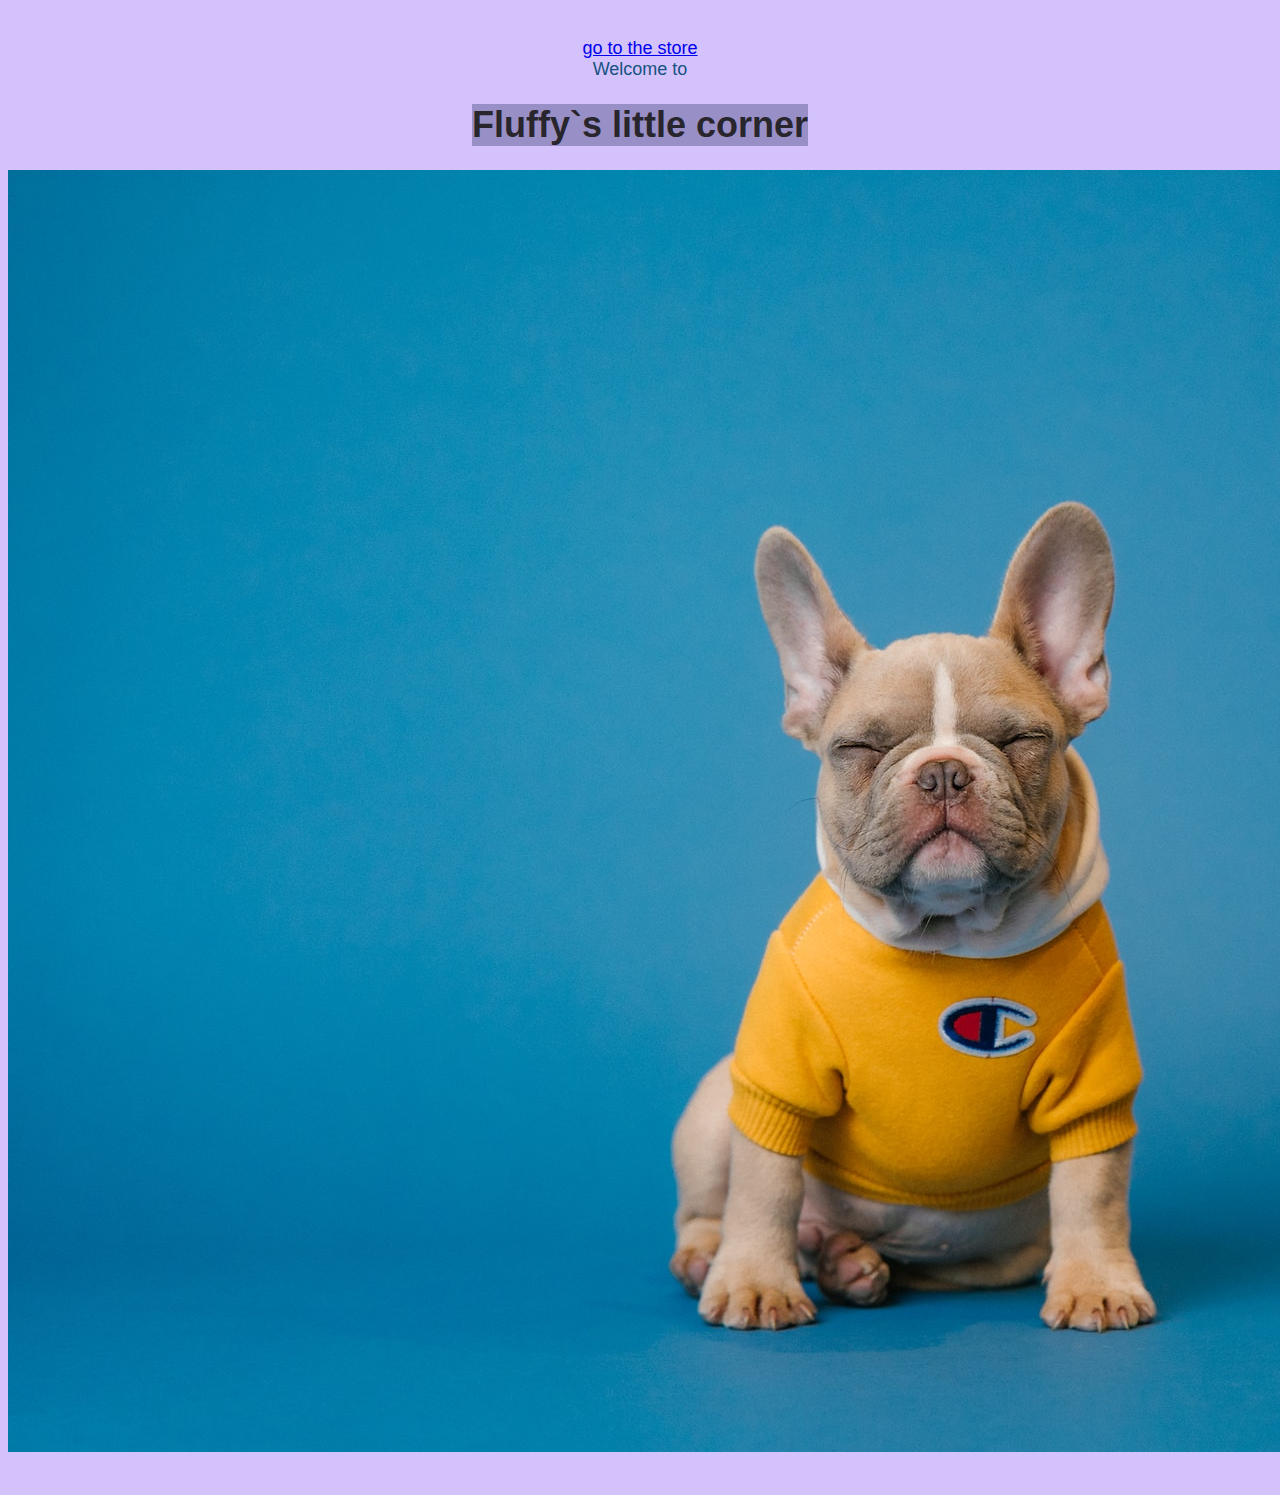
==== index.html @ c5413a34 "conclude merge" ====
<!DOCTYPE html>
<html lang="en">
<head>
    <meta charset="UTF-8">
    <meta name="viewport" content="width=device-width, initial-scale=1.0">
    <title>Fluffy`s little corner</title>

    <link rel="stylesheet" href="assets/styles.css">
    <style>
        body {
            padding: 30px 0px;
            place-items: center;
            text-align: center;
        }
    </style>

</head>
<body>
    <a href="/store.html">go to the store</a>

    <div>Welcome to</div>
    <h1>Fluffy`s little corner</h1>
    <img src="assets/h.jpg" alt="no image found">
    
</body>
</html>
---- assets/styles.css ----
body {
    background-color: #D4C2FC;
    color: #185281;
    font-family: Arial, Helvetica, sans-serif;
    font-size: 18px;
}

h1 {
    color: #28262C;
    background-color: #998FC7;
}

.product-gallery {
    display: flex;
    flex-wrap: wrap;
    gap:20px;
    justify-content:center;
}

.product-card {
    border:1px solid #e0e0e0;
    padding:20px;
    width: 200px;
    text-align: center;
    box-shadow: 0 4px 6px rgba(0, 0, 0, 0.1);
    transition:box-shadow 0.3s;
}

.product-card:hover {
    box-shadow: 0 6px 8px rgba(0, 0, 0, 0.15)
}

.product-card img {
    width:100%;
    height: auto;
    margin-bottom: 15px;
}

button {
    background-color: #007BFF;
    color: #fff;
    padding: 10px 15px;
    border: none;
    cursor: pointer;
    transition: background-color 0.3s;

}

button:hover {
    background-color: #0056b3;
}
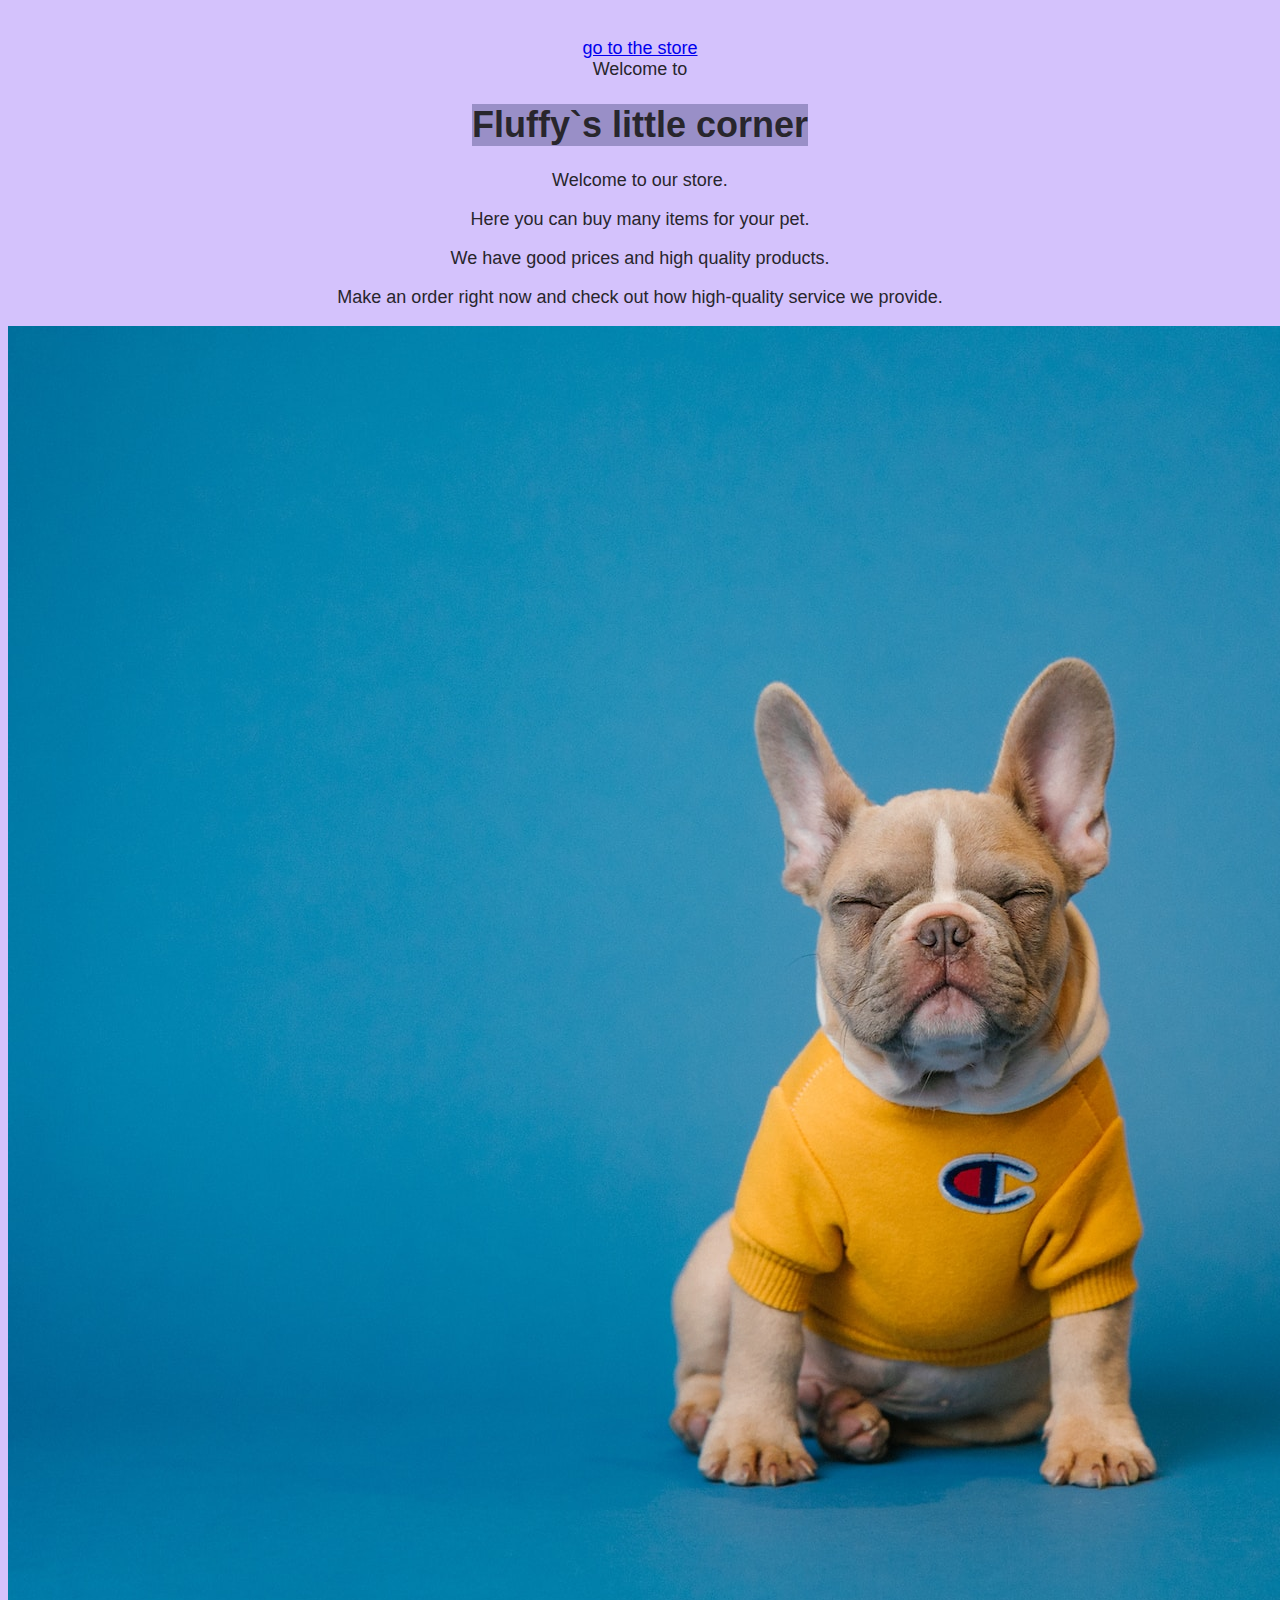
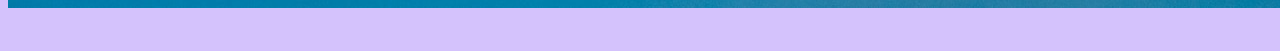
==== commit 960def0f: "conclude merge" ====
--- a/index.html
+++ b/index.html
@@ -20,6 +20,11 @@
 
     <div>Welcome to</div>
     <h1>Fluffy`s little corner</h1>
+    <div class="aboutme"><p>Welcome to our store. <p>
+        <p>Here you can buy many items for your pet. </p>
+        <p>We have good prices and high quality products. </p>
+        <p>Make an order right now and check out how high-quality service we provide.</p>
+    </div>
     <img src="assets/h.jpg" alt="no image found">
     
 </body>
--- a/assets/styles.css
+++ b/assets/styles.css
@@ -1,6 +1,6 @@
 body {
     background-color: #D4C2FC;
-    color: #185281;
+    color: #28262C;
     font-family: Arial, Helvetica, sans-serif;
     font-size: 18px;
 }
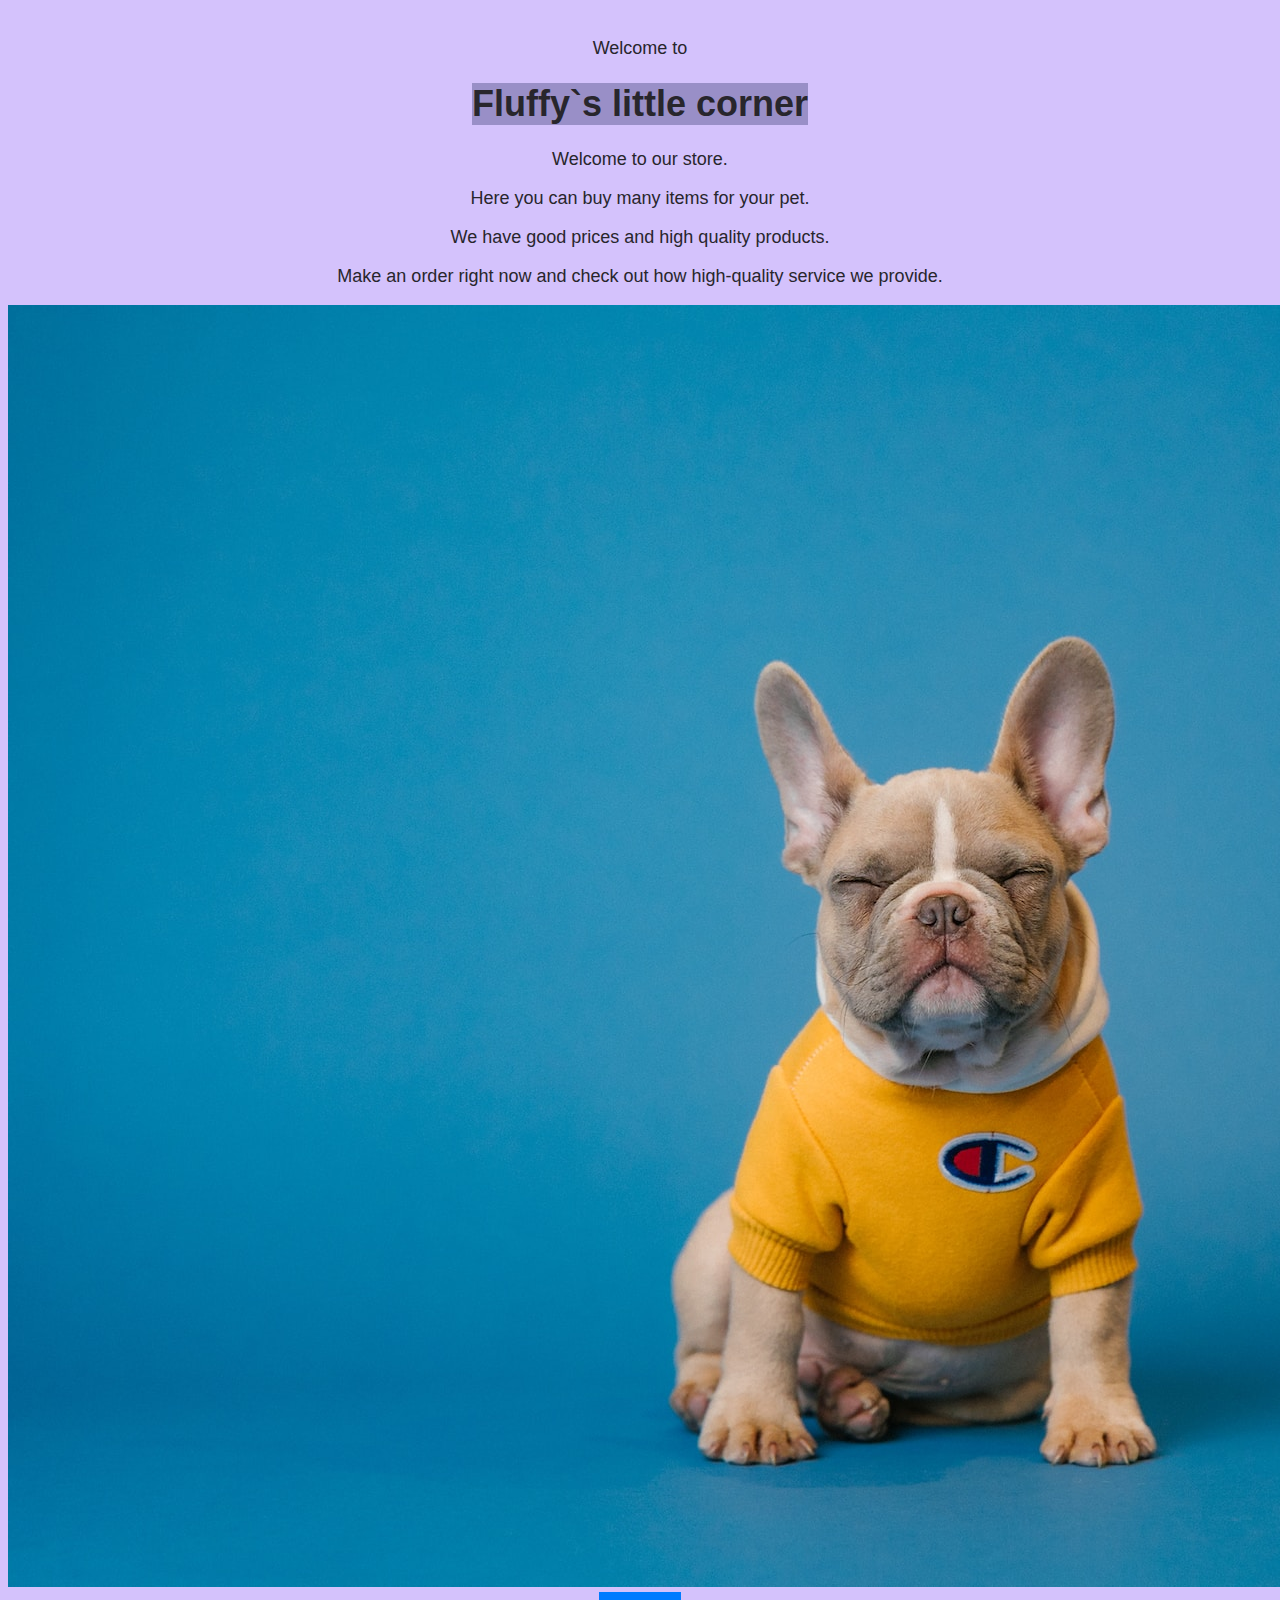
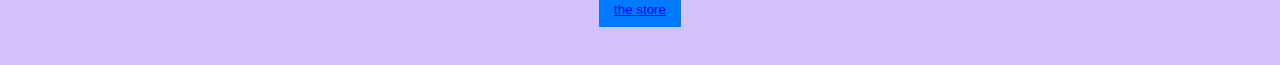
==== commit a528e69f: "modify index.html" ====
--- a/index.html
+++ b/index.html
@@ -16,7 +16,7 @@
 
 </head>
 <body>
-    <a href="/store.html">go to the store</a>
+    
 
     <div>Welcome to</div>
     <h1>Fluffy`s little corner</h1>
@@ -26,6 +26,6 @@
         <p>Make an order right now and check out how high-quality service we provide.</p>
     </div>
     <img src="assets/h.jpg" alt="no image found">
-    
+    <button><a href="/store.html">the store</a></button>
 </body>
 </html>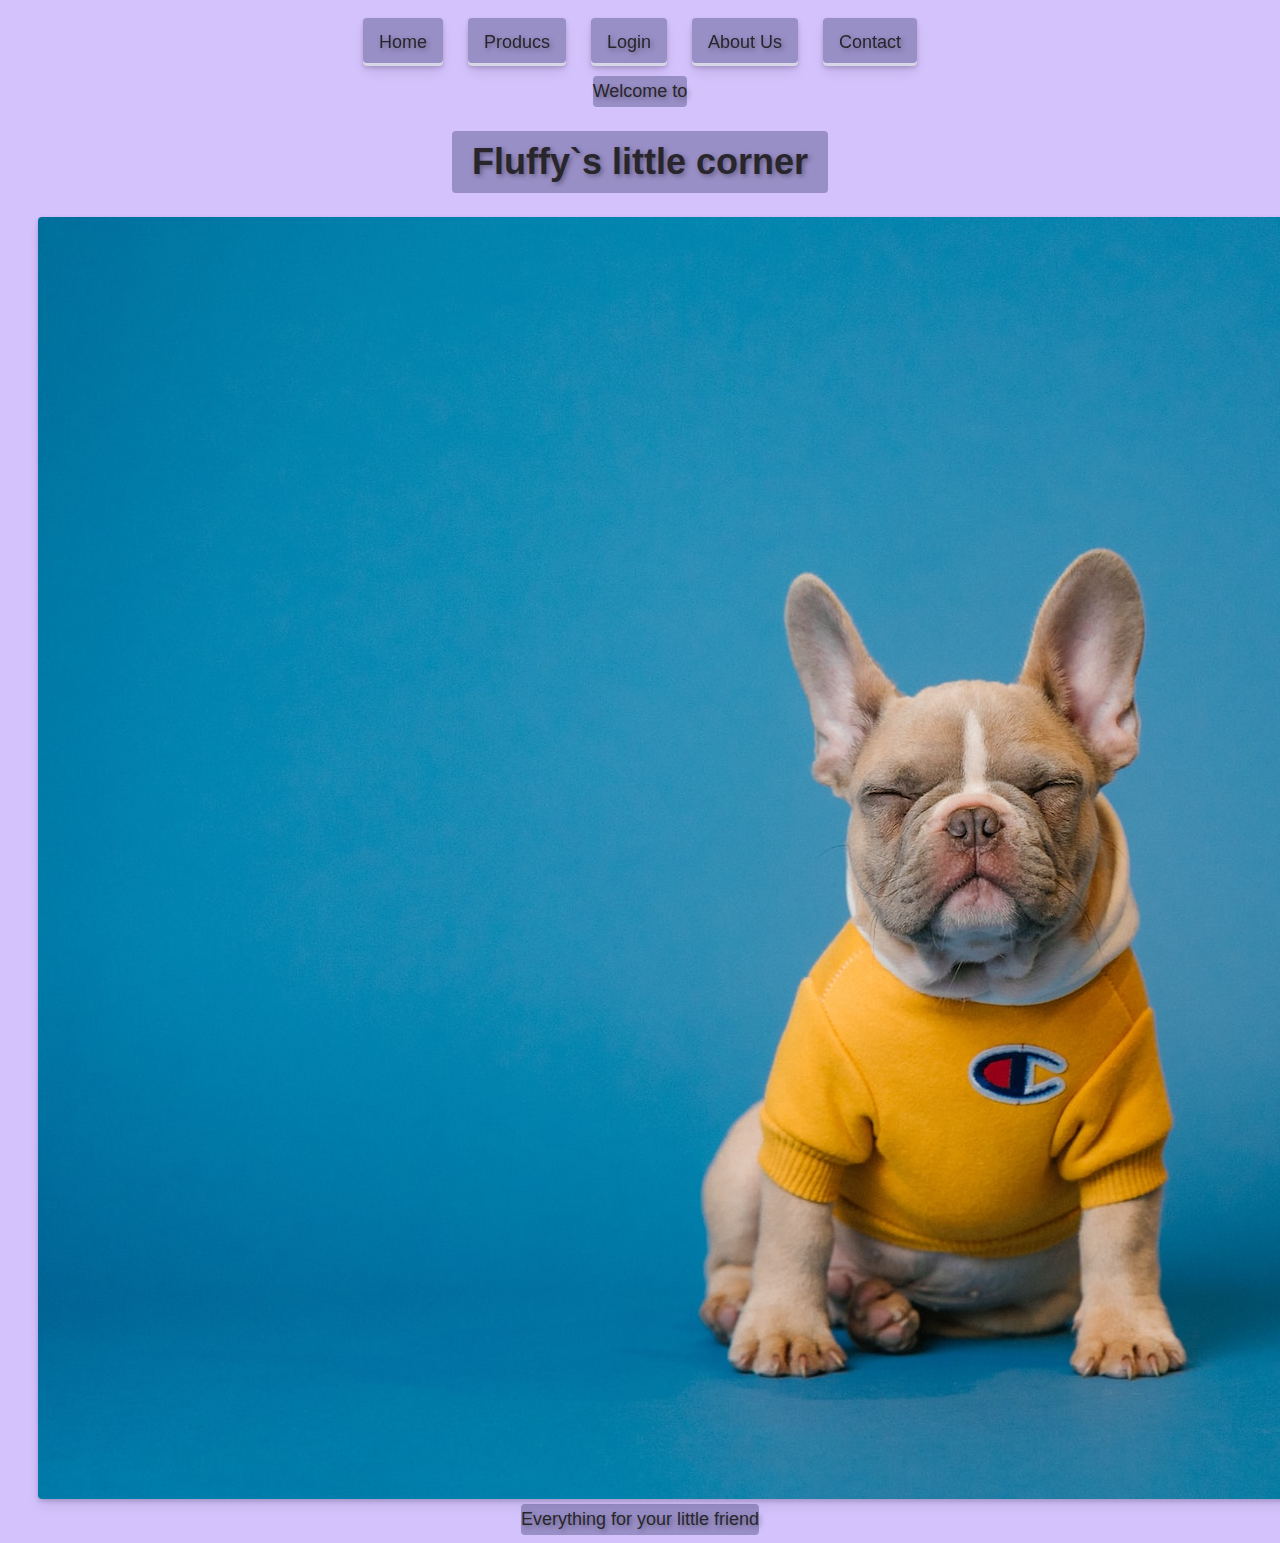
==== commit e5213463: "add buttons" ====
--- a/index.html
+++ b/index.html
@@ -8,24 +8,97 @@
     <link rel="stylesheet" href="assets/styles.css">
     <style>
         body {
-            padding: 30px 0px;
+            padding: 0px 30px;
             place-items: center;
             text-align: center;
+            border-radius: 20px;
+            text-shadow: 2px 2px 5px rgba(0, 0, 0, 0.37);
         }
+        h1 {
+            padding: 10px 20px;
+            border-radius: 4px;
+            border-width: 0;
+            /* box-shadow: rgba(45, 35, 66, 0.2) 0 2px 4px,rgba(45, 35, 66, 0.15) 0 7px 13px -3px,#D6D6E7 0 -3px 0 inset;
+            box-sizing: border-box; */
+        }
+        img {
+            border-radius: 4px;
+            border-width: 0;
+            box-shadow: rgba(45, 35, 66, 0.2) 0 2px 4px,rgba(45, 35, 66, 0.15) 0 7px 13px -3px,#D6D6E7 0 -3px 0 inset;
+            box-sizing: border-box;
+        }
+        div {
+            padding: 5px 0px;
+            background-color: #998FC7;
+            border-radius: 4px;
+            border-width: 0;
+            /* box-shadow: rgba(45, 35, 66, 0.2) 0 2px 4px,rgba(45, 35, 66, 0.15) 0 7px 13px -3px,#D6D6E7 0 -3px 0 inset;
+            box-sizing: border-box; */
+        }
+        button {
+            padding: 10px 20px;
+            margin: 10px;
+            background-color: #998FC7;
+            color: #28262C;
+            font-family: Arial, Helvetica, sans-serif;
+            font-size: 18px;
+            text-shadow: 2px 2px 5px rgba(0, 0, 0, 0.37);
+        }
+        .button-name {
+            align-items: center;
+            appearance: none;
+            background-color: #998FC7;
+            border-radius: 4px;
+            border-width: 0;
+            box-shadow: rgba(45, 35, 66, 0.2) 0 2px 4px,rgba(45, 35, 66, 0.15) 0 7px 13px -3px,#D6D6E7 0 -3px 0 inset;
+            box-sizing: border-box;
+            cursor: pointer;
+            display: inline-flex;
+            height: 48px;
+            justify-content: center;
+            line-height: 1;
+            list-style: none;
+            overflow: hidden;
+            padding-left: 16px;
+            padding-right: 16px;
+            position: relative;
+            text-align: left;
+            text-decoration: none;
+            transition: box-shadow .15s,transform .15s;
+            user-select: none;
+            -webkit-user-select: none;
+            touch-action: manipulation;
+            white-space: nowrap;
+            will-change: box-shadow,transform;
+            font-size: 18px;
+            }
+
+            .button-name:focus {
+            box-shadow: #D6D6E7 0 0 0 1.5px inset, rgba(45, 35, 66, 0.4) 0 2px 4px, rgba(45, 35, 66, 0.3) 0 7px 13px -3px, #D6D6E7 0 -3px 0 inset;
+            }
+
+            .button-name:hover {
+            box-shadow: rgba(45, 35, 66, 0.3) 0 4px 8px, rgba(45, 35, 66, 0.2) 0 7px 13px -3px, #D6D6E7 0 -3px 0 inset;
+            transform: translateY(-2px);
+            }
+
+            .button-name:active {
+            box-shadow: #D6D6E7 0 3px 7px inset;
+            transform: translateY(2px);
+            }
     </style>
 
 </head>
 <body>
-    
-
+    <a href="index.html"></a><button role="button" class="button-name">Home</button></a>
+    <a href=""></a><button role="button" class="button-name">Producs</button></a>
+    <a href=""></a><button role="button" class="button-name">Login</button></a>
+    <a href=""></a><button role="button" class="button-name">About Us</button></a>
+    <a href=""></a><button role="button" class="button-name">Contact</button></a>
     <div>Welcome to</div>
     <h1>Fluffy`s little corner</h1>
-    <div class="aboutme"><p>Welcome to our store. <p>
-        <p>Here you can buy many items for your pet. </p>
-        <p>We have good prices and high quality products. </p>
-        <p>Make an order right now and check out how high-quality service we provide.</p>
-    </div>
     <img src="assets/h.jpg" alt="no image found">
-    <button><a href="/store.html">the store</a></button>
+    <div>Everything for your little friend</div>
+    
 </body>
 </html>--- a/assets/styles.css
+++ b/assets/styles.css
@@ -36,7 +36,7 @@
     margin-bottom: 15px;
 }
 
-button {
+.button_store {
     background-color: #007BFF;
     color: #fff;
     padding: 10px 15px;
@@ -46,6 +46,6 @@
 
 }
 
-button:hover {
+button_store:hover {
     background-color: #0056b3;
 }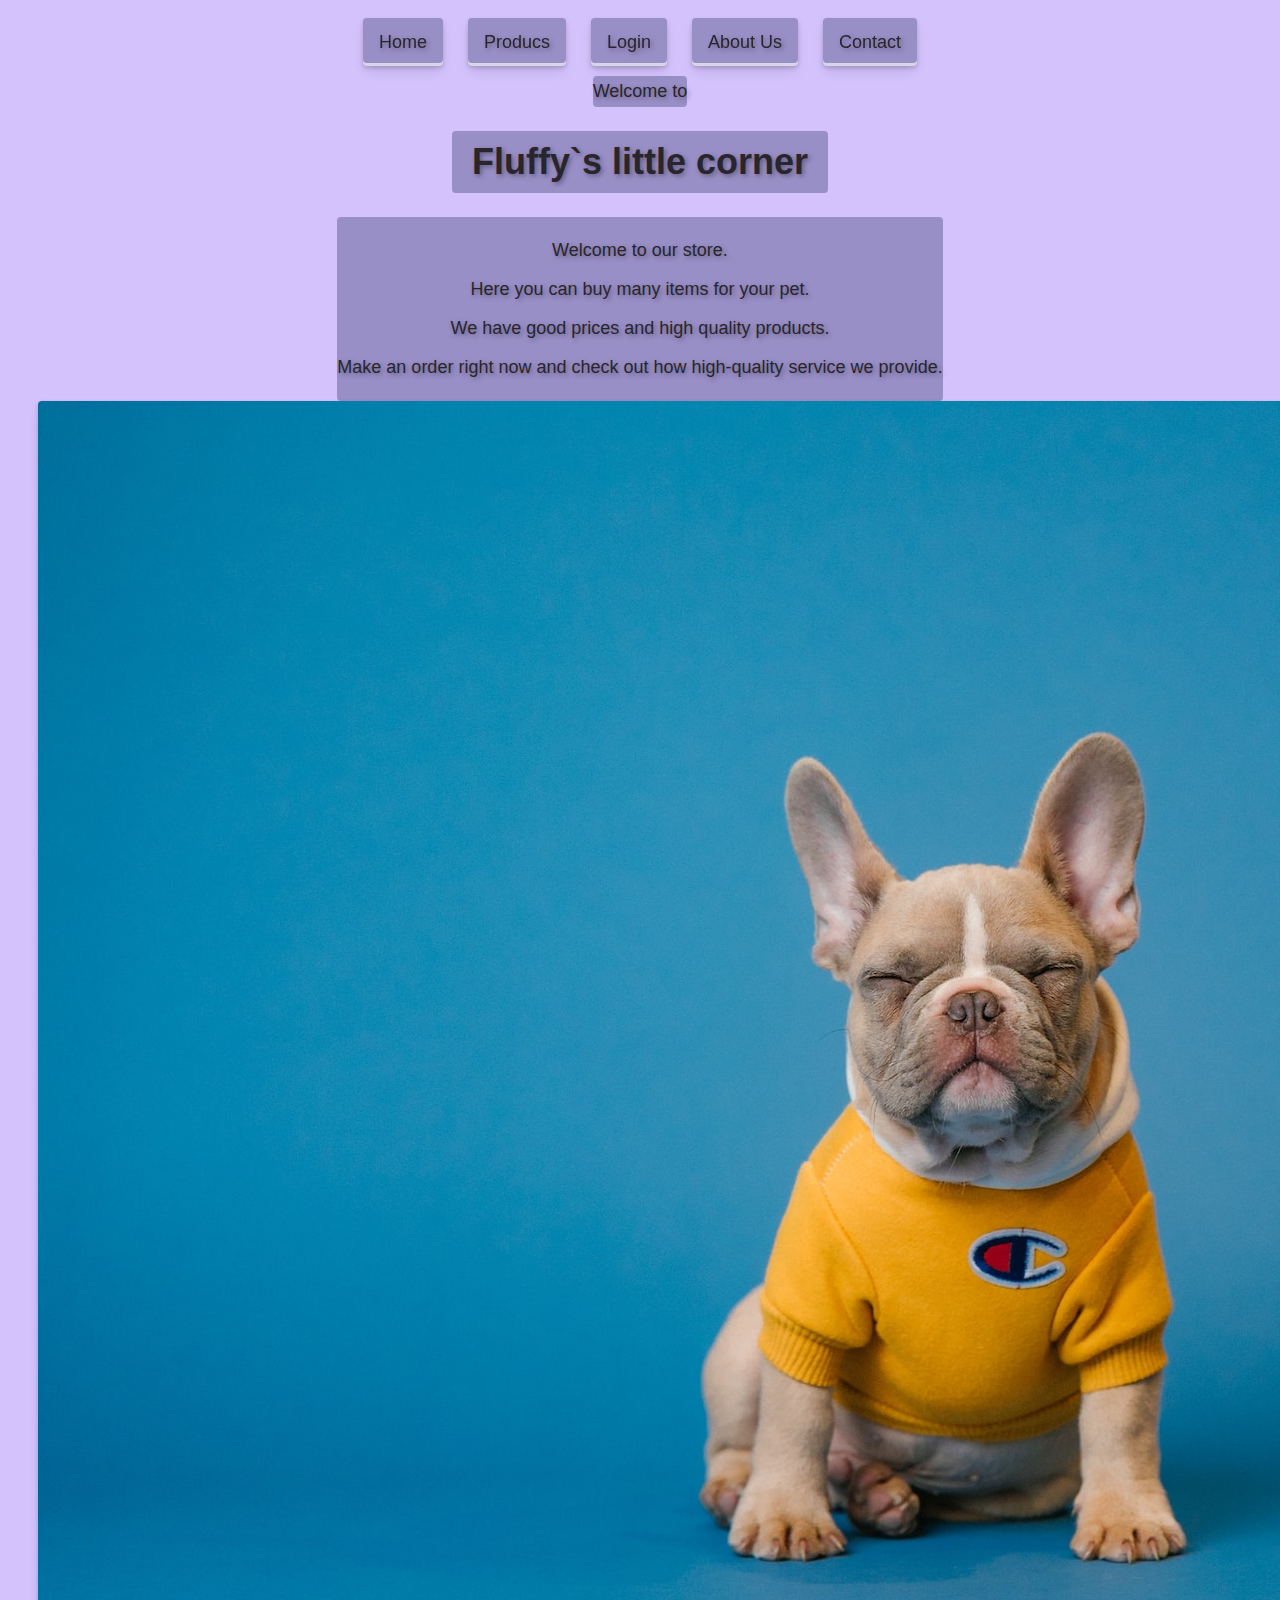
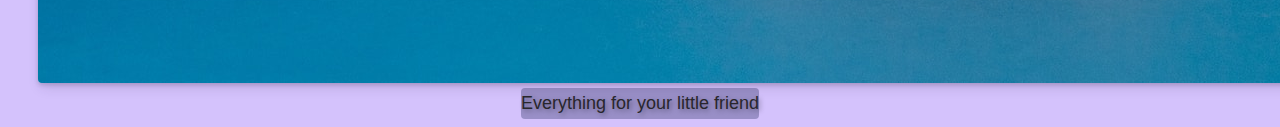
==== commit 50a8d8d8: "Merge branch 'main' into landingpage" ====
--- a/index.html
+++ b/index.html
@@ -90,15 +90,26 @@
 
 </head>
 <body>
+
     <a href="index.html"></a><button role="button" class="button-name">Home</button></a>
-    <a href=""></a><button role="button" class="button-name">Producs</button></a>
+    <a href="store.html"></a><button role="button" class="button-name">Producs</button></a>
     <a href=""></a><button role="button" class="button-name">Login</button></a>
     <a href=""></a><button role="button" class="button-name">About Us</button></a>
     <a href=""></a><button role="button" class="button-name">Contact</button></a>
+
+    
+
+
     <div>Welcome to</div>
     <h1>Fluffy`s little corner</h1>
+    <div class="aboutme"><p>Welcome to our store. <p>
+        <p>Here you can buy many items for your pet. </p>
+        <p>We have good prices and high quality products. </p>
+        <p>Make an order right now and check out how high-quality service we provide.</p>
+    </div>
     <img src="assets/h.jpg" alt="no image found">
+
     <div>Everything for your little friend</div>
-    
+
 </body>
 </html>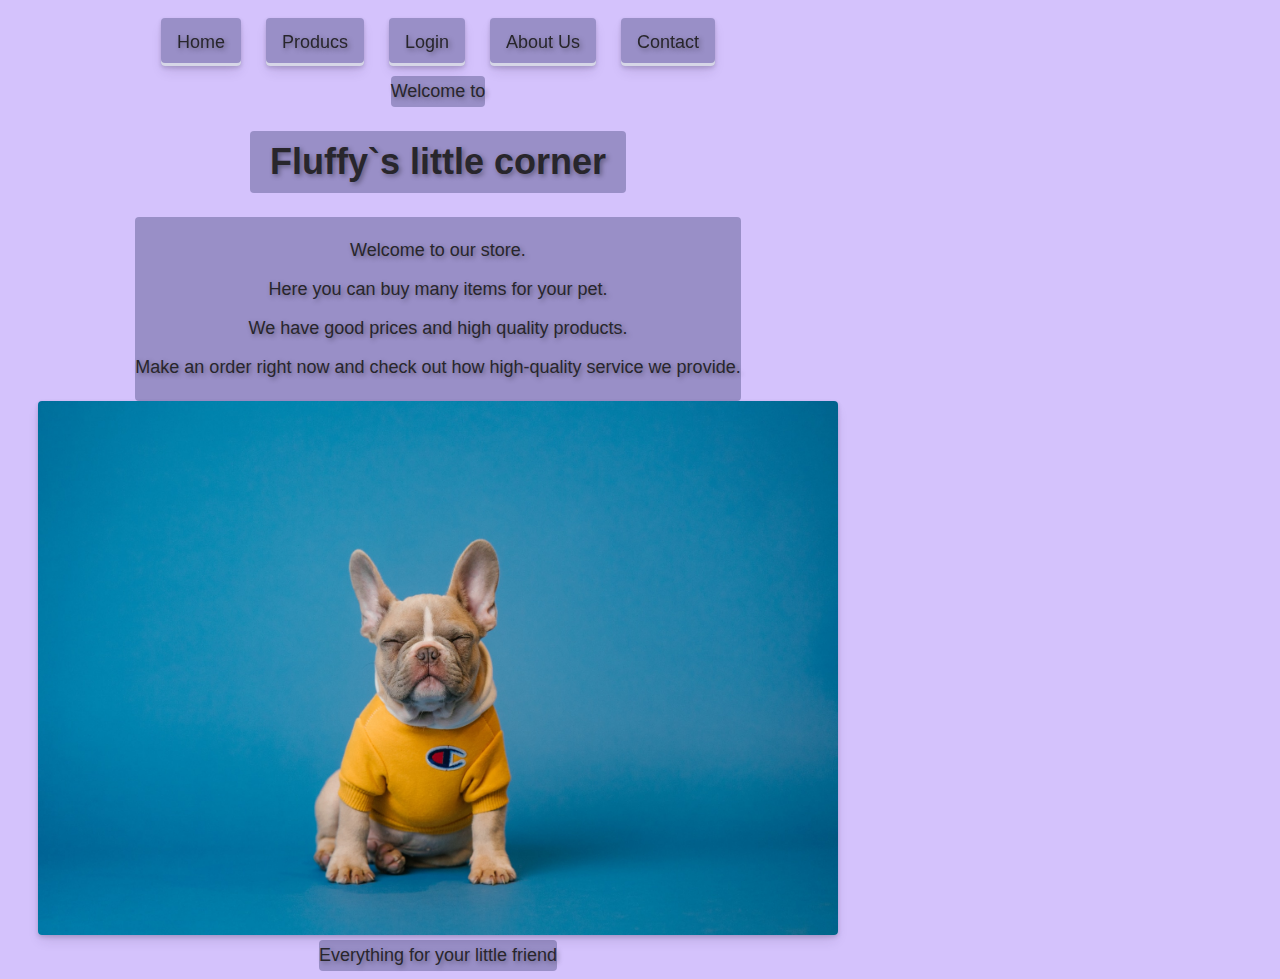
==== commit 92423768: "Update index.html" ====
--- a/index.html
+++ b/index.html
@@ -11,6 +11,7 @@
             padding: 0px 30px;
             place-items: center;
             text-align: center;
+            width: 800px;
             border-radius: 20px;
             text-shadow: 2px 2px 5px rgba(0, 0, 0, 0.37);
         }
@@ -22,6 +23,7 @@
             box-sizing: border-box; */
         }
         img {
+            width: 800px;
             border-radius: 4px;
             border-width: 0;
             box-shadow: rgba(45, 35, 66, 0.2) 0 2px 4px,rgba(45, 35, 66, 0.15) 0 7px 13px -3px,#D6D6E7 0 -3px 0 inset;
@@ -91,11 +93,11 @@
 </head>
 <body>
 
-    <a href="index.html"></a><button role="button" class="button-name">Home</button></a>
-    <a href="store.html"></a><button role="button" class="button-name">Producs</button></a>
-    <a href=""></a><button role="button" class="button-name">Login</button></a>
-    <a href=""></a><button role="button" class="button-name">About Us</button></a>
-    <a href=""></a><button role="button" class="button-name">Contact</button></a>
+    <a href="index.html"><button role="button" class="button-name">Home</button></a>
+    <a href="store.html"><button role="button" class="button-name">Producs</button></a>
+    <a href=""><button role="button" class="button-name">Login</button></a>
+    <a href=""><button role="button" class="button-name">About Us</button></a>
+    <a href=""><button role="button" class="button-name">Contact</button></a>
 
     
 
@@ -112,4 +114,4 @@
     <div>Everything for your little friend</div>
 
 </body>
-</html>+</html>
